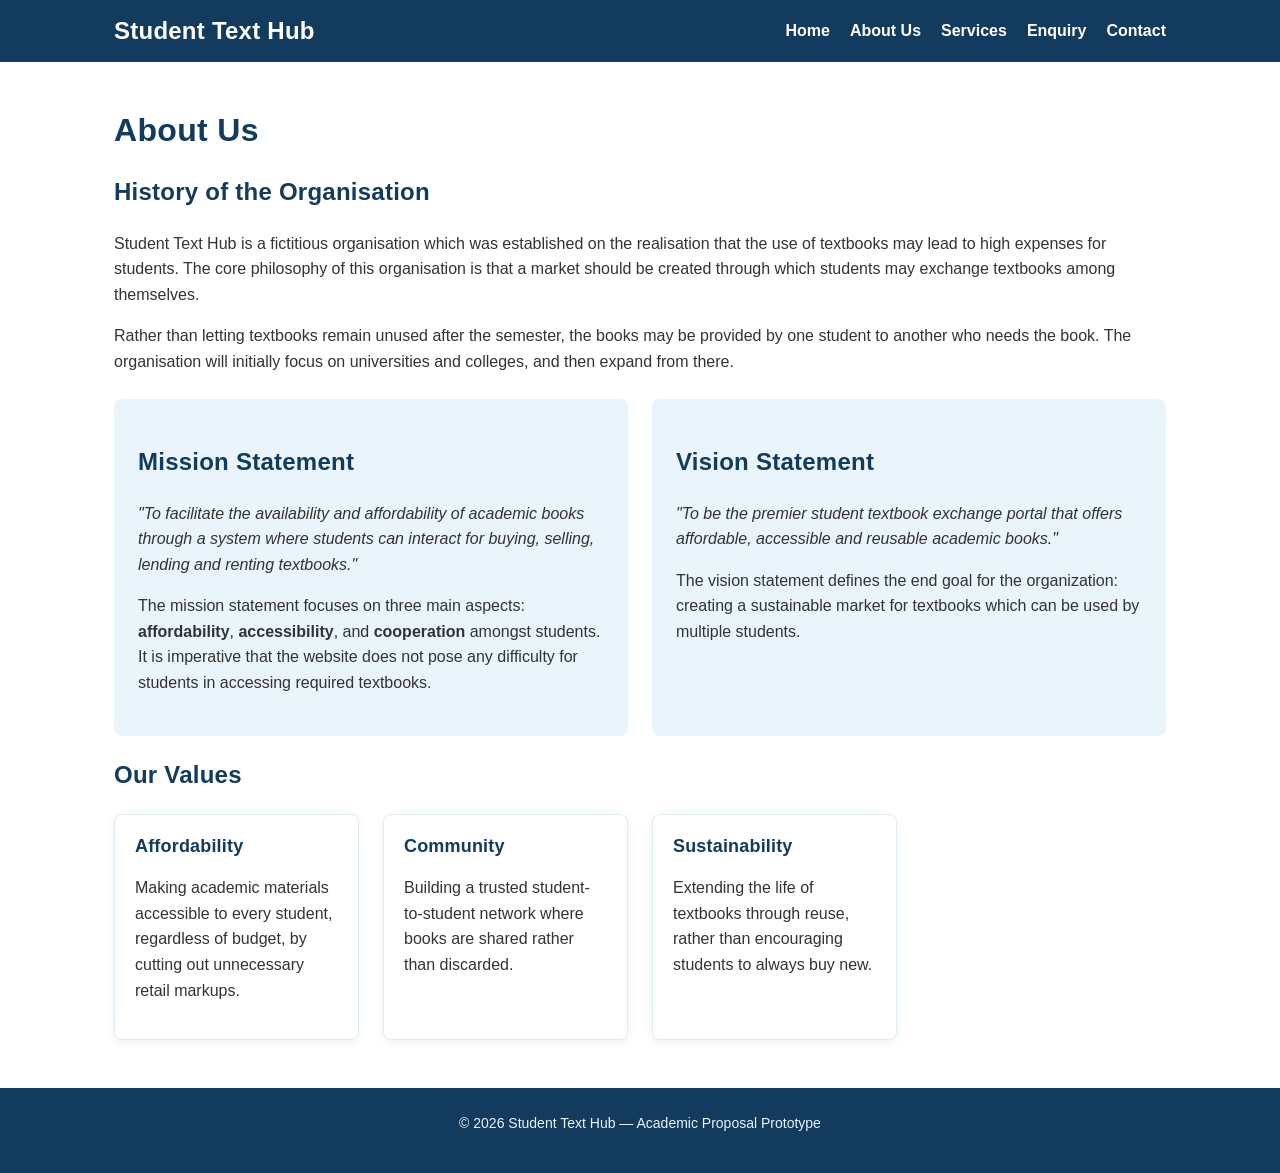
==== about.html @ 8ba3584e "initial project" ====
<!DOCTYPE html>
<html lang="en">
<head>
    <meta charset="UTF-8">
    <meta name="viewport" content="width=device-width, initial-scale=1.0">
    <title>Student Text Hub — About Us</title>
    <link rel="stylesheet" href="css/styles.css">
</head>
<body>

    <!-- HEADER + NAVIGATION MENU -->
    <header class="site-header">
        <div class="header-inner">
            <h1 class="site-title">Student Text Hub</h1>
            <nav class="main-nav" aria-label="Primary">
                <ul>
                    <li><a href="home.html#home">Home</a></li>
                    <li><a href="about.html">About Us</a></li>
                    <li><a href="home.html#services">Services</a></li>
                    <li><a href="enquiry.html">Enquiry</a></li>
                    <li><a href="home.html#contact">Contact</a></li>
                </ul>
            </nav>
        </div>
    </header>

    <main>
        <section class="section section-about">
            <h2>About Us</h2>

            <h3>History of the Organisation</h3>
            <p>Student Text Hub is a fictitious organisation which was established on the realisation that the use of textbooks may lead to high expenses for students. The core philosophy of this organisation is that a market should be created through which students may exchange textbooks among themselves.</p>
            <p>Rather than letting textbooks remain unused after the semester, the books may be provided by one student to another who needs the book. The organisation will initially focus on universities and colleges, and then expand from there.</p>

            <div class="about-grid">
                <div class="about-card">
                    <h3>Mission Statement</h3>
                    <p><em>"To facilitate the availability and affordability of academic books through a system where students can interact for buying, selling, lending and renting textbooks."</em></p>
                    <p>The mission statement focuses on three main aspects: <strong>affordability</strong>, <strong>accessibility</strong>, and <strong>cooperation</strong> amongst students. It is imperative that the website does not pose any difficulty for students in accessing required textbooks.</p>
                </div>
                <div class="about-card">
                    <h3>Vision Statement</h3>
                    <p><em>"To be the premier student textbook exchange portal that offers affordable, accessible and reusable academic books."</em></p>
                    <p>The vision statement defines the end goal for the organization: creating a sustainable market for textbooks which can be used by multiple students.</p>
                </div>
            </div>

            <h3>Our Values</h3>
            <ul class="services-list">
                <li class="service-card">
                    <h3>Affordability</h3>
                    <p>Making academic materials accessible to every student, regardless of budget, by cutting out unnecessary retail markups.</p>
                </li>
                <li class="service-card">
                    <h3>Community</h3>
                    <p>Building a trusted student-to-student network where books are shared rather than discarded.</p>
                </li>
                <li class="service-card">
                    <h3>Sustainability</h3>
                    <p>Extending the life of textbooks through reuse, rather than encouraging students to always buy new.</p>
                </li>
            </ul>
        </section>
    </main>

    <!-- FOOTER -->
    <footer class="site-footer">
        <p>&copy; 2026 Student Text Hub — Academic Proposal Prototype</p>
    </footer>

</body>
</html>
---- css/styles.css ----
/* =====================================================================
   STUDENT TEXT HUB — STYLESHEET
   Part 2: Designing the Visuals — CSS Styling and Responsive Design
   =====================================================================
   This file is linked as a single external stylesheet from home.html so
   that presentation is fully separated from content, which keeps the
   site easier to maintain and update (Sklar, 2016).
   ===================================================================== */

/* ---------------------------------------------------------------------
   1. ROOT VARIABLES (design tokens)
   Colour palette and type scale are taken from the Part 1 proposal so
   that the finished site matches the approved design direction.
   Using custom properties lets the whole "cascade" be controlled from
   one place, which is the core efficiency principle of CSS (MDN, 2024a).
   --------------------------------------------------------------------- */
:root {
    /* colour palette */
    --color-dark-blue: #123B5D;   /* headers, navigation, branding   */
    --color-light-blue: #EAF4FB;  /* backgrounds / info sections     */
    --color-white: #FFFFFF;       /* page background                 */
    --color-orange: #F39C12;      /* buttons and calls to action     */
    --color-orange-dark: #d6870a; /* hover state for buttons         */
    --color-text: #333333;        /* body copy                       */

    /* typography scale (1.125 minor-third-style ratio) */
    --font-body: 'Poppins', Arial, Helvetica, sans-serif;
    --fs-base: 1rem;
    --fs-sm: 0.875rem;
    --fs-md: 1.125rem;
    --fs-lg: 1.5rem;
    --fs-xl: 2rem;
    --fs-xxl: 2.75rem;
    --line-height-base: 1.6;

    /* spacing + layout */
    --gap: 1.5rem;
    --radius: 8px;
    --max-width: 1100px;
}

/* ---------------------------------------------------------------------
   2. GLOBAL / ELEMENT SELECTORS
   Broad element selectors are used first so that specific rules further
   down only need to override what changes, taking advantage of CSS's
   cascading nature to keep the number of selectors to a minimum.
   --------------------------------------------------------------------- */
* {
    box-sizing: border-box;
}

body {
    margin: 0;
    font-family: var(--font-body);
    font-size: var(--fs-base);
    line-height: var(--line-height-base);
    color: var(--color-text);
    background-color: var(--color-white);
}

h1, h2, h3 {
    font-family: var(--font-body);
    font-weight: 700;
    letter-spacing: 0.01em;
    color: var(--color-dark-blue);
    line-height: 1.25;
}

h1 { font-size: var(--fs-xxl); }
h2 { font-size: var(--fs-xl); margin-top: 0; }
h3 { font-size: var(--fs-lg); }

p { margin: 0 0 1em; }

a {
    color: var(--color-dark-blue);
    text-decoration: none;
}

a:hover,
a:focus {
    color: var(--color-orange);
    text-decoration: underline;
}

hr {
    border: none;
    border-top: 1px solid #d9e6ef;
    margin: 0;
}

/* ---------------------------------------------------------------------
   3. LAYOUT STRUCTURE
   CSS Grid/Flexbox are used to structure the page for the desktop
   solution, as recommended for modern layout work (MDN, 2024b; MDN, 2024c).
   --------------------------------------------------------------------- */
main {
    max-width: var(--max-width);
    margin: 0 auto;
    padding: 0 1.5rem;
}

.section {
    padding: 3rem 0;
    border-bottom: 1px solid #e6eef4;
}

.section:last-of-type {
    border-bottom: none;
}

/* Header uses Flexbox to align the logo and navigation on one row on
   desktop, then stack automatically inside the responsive rules below. */
.site-header {
    background-color: var(--color-dark-blue);
    color: var(--color-white);
}

.header-inner {
    max-width: var(--max-width);
    margin: 0 auto;
    padding: 1rem 1.5rem;
    display: flex;
    flex-direction: row;
    justify-content: space-between;
    align-items: center;
    gap: var(--gap);
}

.site-title {
    color: var(--color-white);
    font-size: var(--fs-lg);
    margin: 0;
}

.main-nav ul {
    list-style: none;
    display: flex;
    flex-direction: row;
    gap: 1.25rem;
    margin: 0;
    padding: 0;
}

.main-nav a {
    color: var(--color-white);
    font-weight: 600;
    padding: 0.25rem 0;
    border-bottom: 2px solid transparent;
}

.main-nav a:hover,
.main-nav a:focus {
    color: var(--color-white);
    text-decoration: none;
    border-bottom-color: var(--color-orange);
}

/* Hero uses Grid to place the image beside the introductory copy on
   larger screens; grid-template-areas keeps the markup order flexible. */
.hero {
    display: grid;
    grid-template-columns: 1fr 1fr;
    align-items: center;
    gap: var(--gap);
    max-width: var(--max-width);
    margin: 0 auto;
    padding: 2rem 1.5rem 3rem;
    color: var(--color-white);
}

.hero-image {
    width: 100%;
    height: auto;
    border-radius: var(--radius);
    box-shadow: 0 10px 25px rgba(0, 0, 0, 0.25);
}

.hero-text h2 {
    color: var(--color-white);
    font-size: var(--fs-xl);
}

.hero-text p {
    color: var(--color-light-blue);
    font-size: var(--fs-md);
}

/* About page layout: two-column card grid on desktop */
.about-grid {
    display: grid;
    grid-template-columns: repeat(2, 1fr);
    gap: var(--gap);
    margin-top: 1.5rem;
}

.about-card {
    background-color: var(--color-light-blue);
    border-radius: var(--radius);
    padding: 1.5rem;
}

/* Services layout: four-across card grid on desktop */
.services-list {
    list-style: none;
    display: grid;
    grid-template-columns: repeat(4, 1fr);
    gap: var(--gap);
    margin: 1.5rem 0 0;
    padding: 0;
}

.service-card {
    background-color: var(--color-white);
    border: 1px solid #e0ecf4;
    border-radius: var(--radius);
    padding: 1.25rem;
    box-shadow: 0 2px 8px rgba(18, 59, 93, 0.08);
    transition: transform 0.2s ease, box-shadow 0.2s ease;
}

.service-card:hover {
    transform: translateY(-4px);
    box-shadow: 0 8px 18px rgba(18, 59, 93, 0.15);
}

.service-card h3 {
    font-size: var(--fs-md);
    margin-top: 0;
}

/* ---------------------------------------------------------------------
   4. FORMS
   --------------------------------------------------------------------- */
.form-grid {
    display: grid;
    grid-template-columns: repeat(2, 1fr);
    gap: 1rem var(--gap);
}

.form-field {
    display: flex;
    flex-direction: column;
    margin-bottom: 1rem;
}

.contact-form .form-field {
    max-width: 480px;
}

label {
    font-weight: 600;
    font-size: var(--fs-sm);
    margin-bottom: 0.35rem;
    color: var(--color-dark-blue);
}

input[type="text"],
input[type="email"],
select,
textarea {
    font-family: var(--font-body);
    font-size: var(--fs-base);
    padding: 0.6rem 0.75rem;
    border: 1px solid #c7d9e5;
    border-radius: var(--radius);
    background-color: var(--color-white);
    color: var(--color-text);
}

input:focus,
select:focus,
textarea:focus {
    outline: none;
    border-color: var(--color-orange);
    box-shadow: 0 0 0 3px rgba(243, 156, 18, 0.25);
}

/* ---------------------------------------------------------------------
   5. BUTTONS (interactive pseudo-classes)
   --------------------------------------------------------------------- */
.btn,
input[type="submit"] {
    display: inline-block;
    font-family: var(--font-body);
    font-weight: 600;
    font-size: var(--fs-base);
    background-color: var(--color-orange);
    color: var(--color-white);
    border: none;
    border-radius: var(--radius);
    padding: 0.75rem 1.75rem;
    cursor: pointer;
    transition: background-color 0.2s ease, transform 0.1s ease;
}

.btn:hover,
input[type="submit"]:hover {
    background-color: var(--color-orange-dark);
}

.btn:focus,
input[type="submit"]:focus {
    outline: 3px solid var(--color-dark-blue);
    outline-offset: 2px;
}

.btn:active,
input[type="submit"]:active {
    transform: scale(0.98);
}

/* ---------------------------------------------------------------------
   6. FOOTER
   --------------------------------------------------------------------- */
.site-footer {
    background-color: var(--color-dark-blue);
    color: var(--color-light-blue);
    text-align: center;
    padding: 1.5rem;
    font-size: var(--fs-sm);
}

/* =======================================================================
   7. RESPONSIVE DESIGN
   Breakpoints follow the common desktop / tablet / mobile ranges used in
   industry practice (MDN, 2024d). A mobile-first mindset is applied by
   letting the base rules above work down to small screens, then using
   max-width media queries to adapt spacing and switch multi-column
   layouts to a single column, as recommended by Marcotte (2010) and
   Nielsen Norman Group (2024).
   ======================================================================= */

/* TABLET: <= 768px — multi-column layouts collapse to two columns and
   the header stacks vertically so the nav has room to wrap. */
@media screen and (max-width: 48em) { /* 768px in em, an rem/em-based breakpoint keeps the layout in sync with the user's font-size settings (MDN, 2024d) */
    .header-inner {
        flex-direction: column;
        align-items: flex-start;
        gap: 0.75rem;
    }

    .main-nav ul {
        flex-wrap: wrap;
        gap: 1rem;
    }

    .hero {
        grid-template-columns: 1fr;
        text-align: center;
    }

    .about-grid {
        grid-template-columns: 1fr;
    }

    .services-list {
        grid-template-columns: repeat(2, 1fr);
    }

    .form-grid {
        grid-template-columns: 1fr;
    }

    h1 { font-size: var(--fs-xl); }
    h2 { font-size: var(--fs-lg); }
}

/* MOBILE: <= 480px — single-column layout throughout, larger tap targets,
   and reduced section padding for smaller viewports. */
@media screen and (max-width: 30em) { /* 480px */
    .section {
        padding: 2rem 0;
    }

    .services-list {
        grid-template-columns: 1fr;
    }

    .main-nav ul {
        flex-direction: column;
        gap: 0.5rem;
        width: 100%;
    }

    .btn,
    input[type="submit"] {
        width: 100%;
        text-align: center;
        padding: 0.85rem 1rem;
    }

    h1 { font-size: var(--fs-lg); }
    .hero-text h2 { font-size: var(--fs-md); }
}
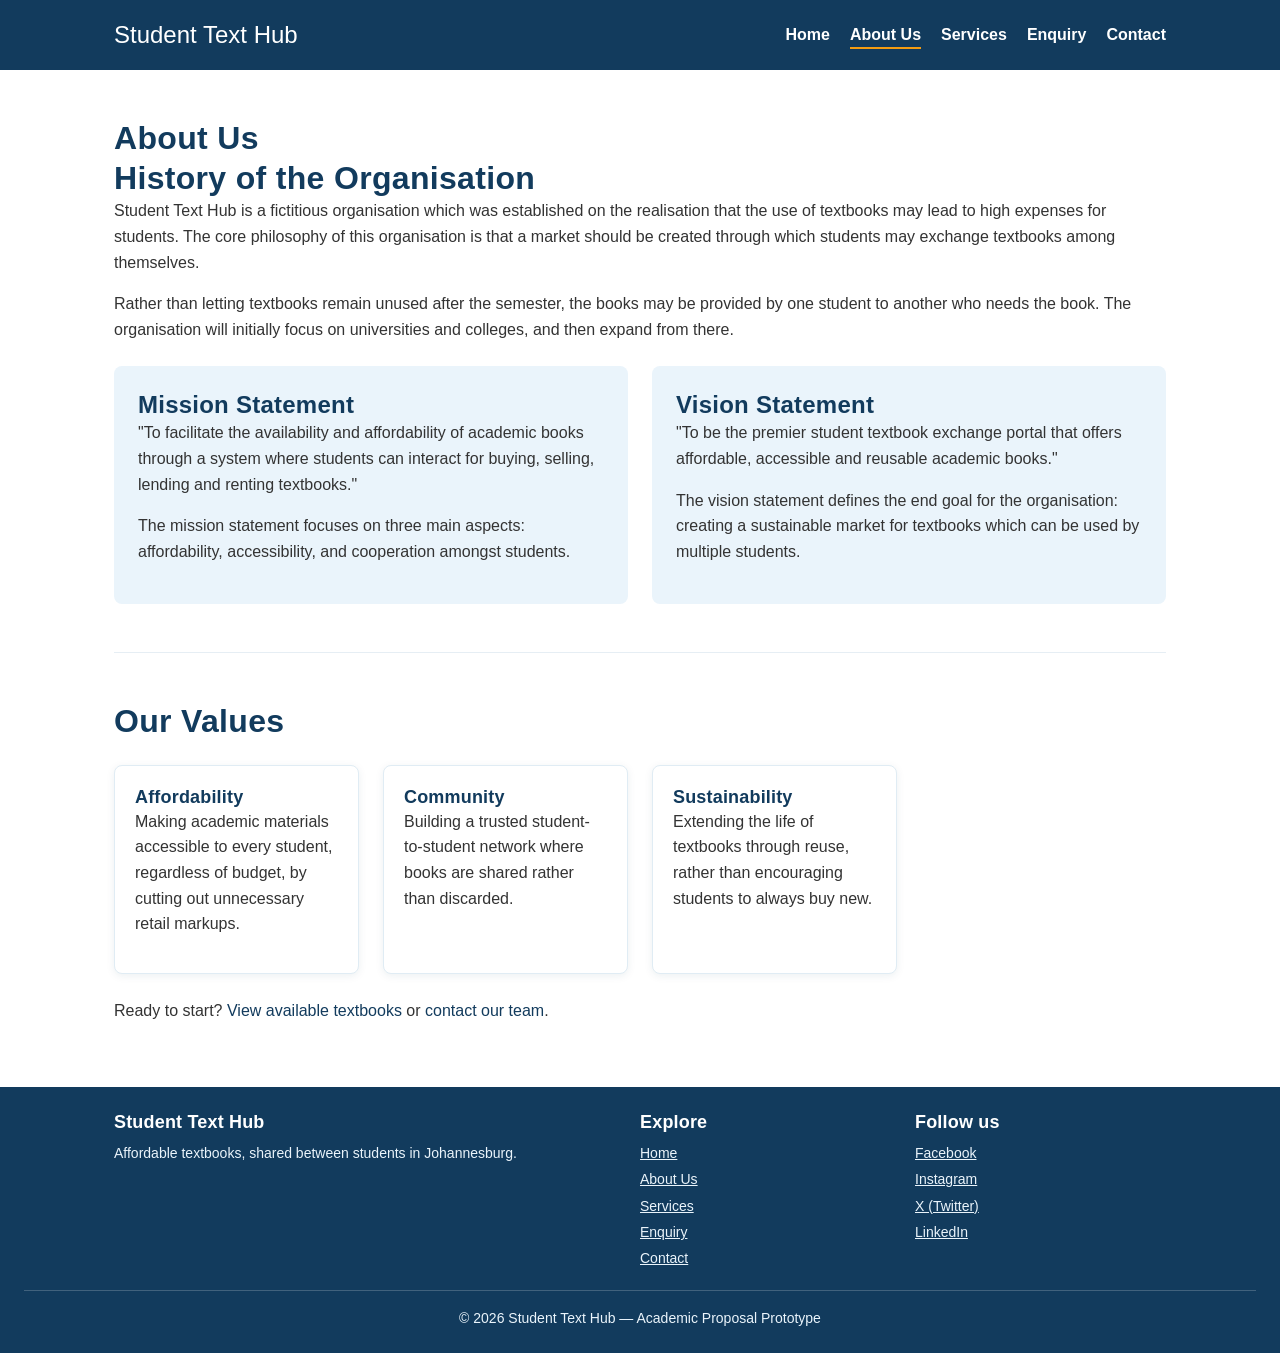
==== commit e08fdae8: "Add javscript code for functionality added robots.txt, sitemap.xml added seo properties etc" ====
--- a/about.html
+++ b/about.html
@@ -1,72 +1,78 @@
 <!DOCTYPE html>
 <html lang="en">
 <head>
-    <meta charset="UTF-8">
-    <meta name="viewport" content="width=device-width, initial-scale=1.0">
-    <title>Student Text Hub — About Us</title>
-    <link rel="stylesheet" href="css/styles.css">
+<meta charset="UTF-8">
+<meta name="viewport" content="width=device-width, initial-scale=1.0">
+<title>About Us | Student Text Hub Johannesburg</title>
+<meta name="description" content="Learn about Student Text Hub, our mission and vision, and our values of affordability, community and sustainability for students in Johannesburg.">
+<meta name="keywords" content="about Student Text Hub, student textbook exchange, textbook mission, affordable education South Africa">
+<meta name="author" content="Nqobile Sibongile Ngcobo">
+<meta name="robots" content="index, follow">
+<meta http-equiv="Content-Security-Policy" content="default-src 'self'; script-src 'self'; style-src 'self'; img-src 'self' data:; connect-src 'self'; frame-src https://www.google.com; form-action 'self' mailto:; base-uri 'self'; object-src 'none'">
+<meta name="referrer" content="strict-origin-when-cross-origin">
+<link rel="canonical" href="https://student-text-hub.netlify.app/about.html">
+<link rel="icon" href="data:image/svg+xml,%3Csvg xmlns='http://www.w3.org/2000/svg' viewBox='0 0 100 100'%3E%3Crect width='100' height='100' rx='18' fill='%23123B5D'/%3E%3Ctext x='50' y='68' font-size='56' text-anchor='middle' fill='%23F39C12' font-family='Arial' font-weight='700'%3ET%3C/text%3E%3C/svg%3E">
+<meta property="og:type" content="website">
+<meta property="og:site_name" content="Student Text Hub">
+<meta property="og:title" content="About Us | Student Text Hub Johannesburg">
+<meta property="og:description" content="Learn about Student Text Hub, our mission and vision, and our values of affordability, community and sustainability for students in Johannesburg.">
+<meta property="og:url" content="https://student-text-hub.netlify.app/about.html">
+<meta property="og:image" content="https://student-text-hub.netlify.app/images/students-sharing-textbooks-800.jpg">
+<meta name="twitter:card" content="summary_large_image">
+<meta name="twitter:title" content="About Us | Student Text Hub Johannesburg">
+<meta name="twitter:description" content="Learn about Student Text Hub, our mission and vision, and our values of affordability, community and sustainability for students in Johannesburg.">
+<link rel="stylesheet" href="css/styles.css">
 </head>
 <body>
-
-    <!-- HEADER + NAVIGATION MENU -->
-    <header class="site-header">
-        <div class="header-inner">
-            <h1 class="site-title">Student Text Hub</h1>
-            <nav class="main-nav" aria-label="Primary">
-                <ul>
-                    <li><a href="home.html#home">Home</a></li>
-                    <li><a href="about.html">About Us</a></li>
-                    <li><a href="home.html#services">Services</a></li>
-                    <li><a href="enquiry.html">Enquiry</a></li>
-                    <li><a href="home.html#contact">Contact</a></li>
-                </ul>
-            </nav>
-        </div>
-    </header>
-
-    <main>
-        <section class="section section-about">
-            <h2>About Us</h2>
-
-            <h3>History of the Organisation</h3>
-            <p>Student Text Hub is a fictitious organisation which was established on the realisation that the use of textbooks may lead to high expenses for students. The core philosophy of this organisation is that a market should be created through which students may exchange textbooks among themselves.</p>
-            <p>Rather than letting textbooks remain unused after the semester, the books may be provided by one student to another who needs the book. The organisation will initially focus on universities and colleges, and then expand from there.</p>
-
-            <div class="about-grid">
-                <div class="about-card">
-                    <h3>Mission Statement</h3>
-                    <p><em>"To facilitate the availability and affordability of academic books through a system where students can interact for buying, selling, lending and renting textbooks."</em></p>
-                    <p>The mission statement focuses on three main aspects: <strong>affordability</strong>, <strong>accessibility</strong>, and <strong>cooperation</strong> amongst students. It is imperative that the website does not pose any difficulty for students in accessing required textbooks.</p>
-                </div>
-                <div class="about-card">
-                    <h3>Vision Statement</h3>
-                    <p><em>"To be the premier student textbook exchange portal that offers affordable, accessible and reusable academic books."</em></p>
-                    <p>The vision statement defines the end goal for the organization: creating a sustainable market for textbooks which can be used by multiple students.</p>
-                </div>
-            </div>
-
-            <h3>Our Values</h3>
-            <ul class="services-list">
-                <li class="service-card">
-                    <h3>Affordability</h3>
-                    <p>Making academic materials accessible to every student, regardless of budget, by cutting out unnecessary retail markups.</p>
-                </li>
-                <li class="service-card">
-                    <h3>Community</h3>
-                    <p>Building a trusted student-to-student network where books are shared rather than discarded.</p>
-                </li>
-                <li class="service-card">
-                    <h3>Sustainability</h3>
-                    <p>Extending the life of textbooks through reuse, rather than encouraging students to always buy new.</p>
-                </li>
-            </ul>
-        </section>
-    </main>
-
-    <!-- FOOTER -->
-    <footer class="site-footer">
-        <p>&copy; 2026 Student Text Hub — Academic Proposal Prototype</p>
-    </footer>
-
+<a class="skip-link" href="#main-content">Skip to main content</a>
+<header class="site-header">
+<div class="header-inner">
+<p class="site-title"><a href="index.html">Student Text Hub</a></p>
+<button class="nav-toggle" type="button" aria-expanded="false" aria-controls="primary-nav">Menu</button>
+<nav class="main-nav" id="primary-nav" aria-label="Primary">
+<ul>
+<li><a href="index.html">Home</a></li>
+<li><a href="about.html" aria-current="page">About Us</a></li>
+<li><a href="services.html">Services</a></li>
+<li><a href="enquiry.html">Enquiry</a></li>
+<li><a href="contact.html">Contact</a></li>
+</ul>
+</nav>
+</div>
+</header>
+<main id="main-content">
+<section class="section reveal">
+<h1>About Us</h1>
+<h2>History of the Organisation</h2>
+<p>Student Text Hub is a fictitious organisation which was established on the realisation that the use of textbooks may lead to high expenses for students. The core philosophy of this organisation is that a market should be created through which students may exchange textbooks among themselves.</p>
+<p>Rather than letting textbooks remain unused after the semester, the books may be provided by one student to another who needs the book. The organisation will initially focus on universities and colleges, and then expand from there.</p>
+<div class="about-grid">
+<div class="about-card"><h3>Mission Statement</h3>
+<p><em>"To facilitate the availability and affordability of academic books through a system where students can interact for buying, selling, lending and renting textbooks."</em></p>
+<p>The mission statement focuses on three main aspects: <strong>affordability</strong>, <strong>accessibility</strong>, and <strong>cooperation</strong> amongst students.</p></div>
+<div class="about-card"><h3>Vision Statement</h3>
+<p><em>"To be the premier student textbook exchange portal that offers affordable, accessible and reusable academic books."</em></p>
+<p>The vision statement defines the end goal for the organisation: creating a sustainable market for textbooks which can be used by multiple students.</p></div>
+</div>
+</section>
+<section class="section reveal">
+<h2>Our Values</h2>
+<ul class="services-list">
+<li class="service-card"><h3>Affordability</h3><p>Making academic materials accessible to every student, regardless of budget, by cutting out unnecessary retail markups.</p></li>
+<li class="service-card"><h3>Community</h3><p>Building a trusted student-to-student network where books are shared rather than discarded.</p></li>
+<li class="service-card"><h3>Sustainability</h3><p>Extending the life of textbooks through reuse, rather than encouraging students to always buy new.</p></li>
+</ul>
+<p class="cta-line">Ready to start? <a href="services.html">View available textbooks</a> or <a href="contact.html">contact our team</a>.</p>
+</section>
+</main>
+<footer class="site-footer">
+<div class="footer-inner">
+<div><h2 class="footer-heading">Student Text Hub</h2><p>Affordable textbooks, shared between students in Johannesburg.</p></div>
+<nav aria-label="Footer"><h2 class="footer-heading">Explore</h2><ul><li><a href="index.html">Home</a></li><li><a href="about.html">About Us</a></li><li><a href="services.html">Services</a></li><li><a href="enquiry.html">Enquiry</a></li><li><a href="contact.html">Contact</a></li></ul></nav>
+<div><h2 class="footer-heading">Follow us</h2><ul class="social-links"><li><a href="https://www.facebook.com/" target="_blank" rel="noopener noreferrer">Facebook</a></li><li><a href="https://www.instagram.com/" target="_blank" rel="noopener noreferrer">Instagram</a></li><li><a href="https://x.com/" target="_blank" rel="noopener noreferrer">X (Twitter)</a></li><li><a href="https://www.linkedin.com/" target="_blank" rel="noopener noreferrer">LinkedIn</a></li></ul></div>
+</div>
+<p class="copyright">&copy; 2026 Student Text Hub &mdash; Academic Proposal Prototype</p>
+</footer>
+<script src="js/main.js" defer></script>
 </body>
-</html>+</html>
--- a/css/styles.css
+++ b/css/styles.css
@@ -14,7 +14,58 @@
    Using custom properties lets the whole "cascade" be controlled from
    one place, which is the core efficiency principle of CSS (MDN, 2024a).
    --------------------------------------------------------------------- */
-:root {
+/*
+Reset css
+*/
+/* http://meyerweb.com/eric/tools/css/reset/ 
+   v2.0 | 20110126
+   License: none (public domain)
+*/
+
+html, body, div, span, applet, object, iframe,
+h1, h2, h3, h4, h5, h6, p, blockquote, pre,
+a, abbr, acronym, address, big, cite, code,
+del, dfn, em, img, ins, kbd, q, s, samp,
+small, strike, strong, sub, sup, tt, var,
+b, u, i, center,
+dl, dt, dd, ol, ul, li,
+fieldset, form, label, legend,
+table, caption, tbody, tfoot, thead, tr, th, td,
+article, aside, canvas, details, embed, 
+figure, figcaption, footer, header, hgroup, 
+menu, nav, output, ruby, section, summary,
+time, mark, audio, video {
+	margin: 0;
+	padding: 0;
+	border: 0;
+	font-size: 100%;
+	font: inherit;
+	vertical-align: baseline;
+}
+/* HTML5 display-role reset for older browsers */
+article, aside, details, figcaption, figure, 
+footer, header, hgroup, menu, nav, section {
+	display: block;
+}
+body {
+	line-height: 1;
+}
+ol, ul {
+	list-style: none;
+}
+blockquote, q {
+	quotes: none;
+}
+blockquote:before, blockquote:after,
+q:before, q:after {
+	content: '';
+	content: none;
+}
+table {
+	border-collapse: collapse;
+	border-spacing: 0;
+}
+   :root {
     /* colour palette */
     --color-dark-blue: #123B5D;   /* headers, navigation, branding   */
     --color-light-blue: #EAF4FB;  /* backgrounds / info sections     */
@@ -66,7 +117,7 @@
     line-height: 1.25;
 }
 
-h1 { font-size: var(--fs-xxl); }
+h1 { font-size: var(--fs-xl); }
 h2 { font-size: var(--fs-xl); margin-top: 0; }
 h3 { font-size: var(--fs-lg); }
 
@@ -286,7 +337,7 @@
     font-weight: 600;
     font-size: var(--fs-base);
     background-color: var(--color-orange);
-    color: var(--color-white);
+    color: var(--color-dark-blue);
     border: none;
     border-radius: var(--radius);
     padding: 0.75rem 1.75rem;
@@ -319,6 +370,7 @@
     text-align: center;
     padding: 1.5rem;
     font-size: var(--fs-sm);
+
 }
 
 /* =======================================================================
@@ -366,6 +418,7 @@
     h2 { font-size: var(--fs-lg); }
 }
 
+
 /* MOBILE: <= 480px — single-column layout throughout, larger tap targets,
    and reduced section padding for smaller viewports. */
 @media screen and (max-width: 30em) { /* 480px */
@@ -393,3 +446,131 @@
     h1 { font-size: var(--fs-lg); }
     .hero-text h2 { font-size: var(--fs-md); }
 }
+
+
+/* =======================================================================
+   8. PART 3 ADDITIONS - interactivity, SEO/accessibility helpers
+   ======================================================================= */
+.skip-link { position: absolute; left: -999px; top: 0; background: var(--color-orange); color: var(--color-dark-blue); padding: .5rem 1rem; z-index: 200; font-weight: 600; }
+.skip-link:focus { left: 0; }
+.site-title a { color: var(--color-white); text-decoration: none; }
+.site-title a:hover { text-decoration: none; color: var(--color-orange); }
+.main-nav a[aria-current="page"] { border-bottom-color: var(--color-orange); }
+.nav-toggle { display: none; background: transparent; color: var(--color-white); border: 2px solid var(--color-white); border-radius: var(--radius); padding: .4rem .9rem; font: inherit; font-weight: 600; cursor: pointer; }
+.hero-text h1 { color: var(--color-white); font-size: var(--fs-xl); margin-bottom: 1rem; }
+.hero-text .btn { text-decoration: none; }
+.btn { text-decoration: none; }
+.btn:hover, .btn:focus { text-decoration: none; color: var(--color-dark-blue); }
+.btn-small { padding: .5rem 1rem; font-size: var(--fs-sm); }
+input[type="search"], input[type="tel"], input[type="date"] { font-family: var(--font-body); font-size: var(--fs-base); padding: .6rem .75rem; border: 1px solid #c7d9e5; border-radius: var(--radius); background: var(--color-white); color: var(--color-text); }
+input[type="search"]:focus, input[type="tel"]:focus, input[type="date"]:focus { outline: none; border-color: var(--color-orange); box-shadow: 0 0 0 3px rgba(243,156,18,.25); }
+.contact-form .form-field { max-width: 520px; }
+.cta-line { margin-top: 1.5rem; }
+.small { font-size: var(--fs-sm); }
+
+/* Scroll-reveal animation (only hides content when JS is running) */
+.js-reveal .reveal { opacity: 0; transform: translateY(24px); transition: opacity .6s ease, transform .6s ease; }
+.js-reveal .reveal.is-visible { opacity: 1; transform: none; }
+
+/* Accordion */
+.accordion-item { border: 1px solid #d9e6ef; border-radius: var(--radius); margin-bottom: .75rem; overflow: hidden; }
+.accordion-trigger { width: 100%; display: flex; justify-content: space-between; align-items: center; gap: 1rem; text-align: left; background: var(--color-light-blue); color: var(--color-dark-blue); border: 0; padding: 1rem 1.25rem; font: inherit; font-weight: 600; cursor: pointer; }
+.accordion-trigger:hover { background: #dcecf7; }
+.accordion-trigger:focus-visible { outline: 3px solid var(--color-orange); outline-offset: -3px; }
+.accordion-icon { font-size: 1.5rem; line-height: 1; }
+.accordion-panel { padding: 1rem 1.25rem 0; animation: fadeDown .3s ease; }
+.accordion-panel[hidden] { display: none; }
+@keyframes fadeDown { from { opacity: 0; transform: translateY(-6px); } to { opacity: 1; transform: none; } }
+
+/* Tabs */
+.tab-list { display: flex; flex-wrap: wrap; gap: .5rem; border-bottom: 2px solid #d9e6ef; margin-top: 1.5rem; }
+.tab-list [role="tab"] { background: transparent; border: 0; border-bottom: 4px solid transparent; padding: .75rem 1.25rem; font: inherit; font-weight: 600; color: var(--color-dark-blue); cursor: pointer; margin-bottom: -2px; }
+.tab-list [role="tab"]:hover { background: var(--color-light-blue); }
+.tab-list [role="tab"][aria-selected="true"] { border-bottom-color: var(--color-orange); }
+.tab-list [role="tab"]:focus-visible { outline: 3px solid var(--color-orange); outline-offset: -3px; }
+.tab-panel { background: var(--color-light-blue); border-radius: 0 0 var(--radius) var(--radius); padding: 1.5rem; animation: fadeDown .35s ease; }
+.tab-panel[hidden] { display: none; }
+
+/* Gallery + lightbox */
+.gallery { display: grid; grid-template-columns: repeat(3, 1fr); gap: var(--gap); margin-top: 1rem; }
+.gallery-item { display: block; width: 100%; background: var(--color-white); border: 1px solid #e0ecf4; border-radius: var(--radius); padding: .75rem; cursor: pointer; font: inherit; transition: transform .25s ease, box-shadow .25s ease; }
+.gallery-item:hover, .gallery-item:focus-visible { transform: translateY(-5px) scale(1.02); box-shadow: 0 10px 20px rgba(18,59,93,.18); }
+.gallery-item img { width: 100%; height: auto; border-radius: 6px; }
+.gallery-caption { display: block; margin-top: .5rem; font-weight: 600; color: var(--color-dark-blue); }
+.lightbox, .modal { border: 0; border-radius: var(--radius); padding: 0; max-width: min(90vw, 560px); width: 100%; }
+.lightbox::backdrop, .modal::backdrop { background: rgba(10,25,40,.75); }
+.lightbox[open], .modal[open] { animation: zoomIn .25s ease; }
+@keyframes zoomIn { from { opacity: 0; transform: scale(.94); } to { opacity: 1; transform: none; } }
+.lightbox figure { margin: 0; padding: 1.5rem; text-align: center; background: var(--color-white); }
+.lightbox img { max-height: 70vh; width: auto; max-width: 100%; margin: 0 auto; }
+.lightbox figcaption { margin-top: .75rem; font-weight: 600; color: var(--color-dark-blue); }
+.lightbox-close, .modal-close { position: absolute; top: .5rem; right: .75rem; background: var(--color-dark-blue); color: var(--color-white); border: 0; border-radius: 50%; width: 2.25rem; height: 2.25rem; font-size: 1.5rem; line-height: 1; cursor: pointer; z-index: 2; }
+.lightbox-nav { position: absolute; top: 50%; transform: translateY(-50%); background: var(--color-dark-blue); color: var(--color-white); border: 0; border-radius: 50%; width: 2.5rem; height: 2.5rem; font-size: 1.75rem; line-height: 1; cursor: pointer; z-index: 2; }
+.lightbox-prev { left: .5rem; }
+.lightbox-next { right: .5rem; }
+
+/* Listings */
+.filter-bar { display: grid; grid-template-columns: 2fr 1fr 1fr auto; gap: 1rem; align-items: end; background: var(--color-light-blue); padding: 1.25rem; border-radius: var(--radius); margin-top: 1rem; }
+.filter-bar .form-field { margin-bottom: 0; }
+.check-field label { font-weight: 400; margin: 0; display: flex; gap: .5rem; align-items: center; padding-bottom: .65rem; }
+.result-count { margin: 1rem 0 .5rem; font-weight: 600; color: var(--color-dark-blue); }
+.book-grid { display: grid; grid-template-columns: repeat(3, 1fr); gap: var(--gap); }
+.book-card { background: var(--color-white); border: 1px solid #e0ecf4; border-radius: var(--radius); padding: 1.25rem; box-shadow: 0 2px 8px rgba(18,59,93,.08); display: flex; flex-direction: column; gap: .35rem; animation: fadeDown .4s ease; }
+.book-card img { width: 100%; max-width: 160px; height: auto; border-radius: 6px; margin-bottom: .5rem; }
+.book-card h3 { font-size: var(--fs-md); }
+.book-card p { margin: 0; }
+.book-card .btn { margin-top: auto; align-self: flex-start; }
+.book-meta { font-size: var(--fs-sm); }
+.book-price { font-weight: 700; color: var(--color-dark-blue); padding: .25rem 0 .75rem; }
+.tag { display: inline-block; font-size: .75rem; font-weight: 700; padding: .15rem .6rem; border-radius: 999px; margin-right: .35rem; background: var(--color-light-blue); color: var(--color-dark-blue); }
+.tag-yes { background: #d9f2e3; color: #11592e; }
+.tag-no { background: #fbe0dc; color: #8a1c10; }
+.loading, .empty { grid-column: 1 / -1; padding: 1.5rem; text-align: center; background: var(--color-light-blue); border-radius: var(--radius); }
+.modal-body { position: relative; padding: 2rem 1.5rem 1.5rem; }
+.modal-img { width: 120px; height: auto; float: right; margin: 0 0 1rem 1rem; border-radius: 6px; }
+.details { display: grid; grid-template-columns: auto 1fr; gap: .35rem 1rem; margin: 1rem 0 1.5rem; clear: both; }
+.details dt { font-weight: 700; color: var(--color-dark-blue); }
+.details dd { margin: 0; overflow-wrap: anywhere; }
+
+/* Forms: validation + feedback */
+.error { color: #b3261e; font-size: var(--fs-sm); margin: .35rem 0 0; min-height: 0; }
+.error:empty { display: none; }
+input[aria-invalid="true"], select[aria-invalid="true"], textarea[aria-invalid="true"] { border-color: #b3261e; background: #fff6f5; }
+.char-count { font-size: var(--fs-sm); color: #555; text-align: right; margin: .25rem 0 0; }
+.response-box { margin-top: 2rem; padding: 1.5rem; background: var(--color-light-blue); border-left: 6px solid var(--color-orange); border-radius: var(--radius); animation: fadeDown .4s ease; max-width: 640px; }
+.response-box[hidden] { display: none; }
+.response-box:focus { outline: 3px solid var(--color-dark-blue); }
+.email-body { white-space: pre-wrap; background: var(--color-white); padding: 1rem; border-radius: var(--radius); font-family: monospace; margin: 1rem 0; overflow-wrap: anywhere; }
+
+/* Map */
+.map-select { max-width: 520px; }
+.map-wrap { position: relative; width: 100%; aspect-ratio: 16 / 9; border-radius: var(--radius); overflow: hidden; border: 1px solid #d9e6ef; margin-bottom: 1rem; }
+.map-wrap iframe { position: absolute; inset: 0; width: 100%; height: 100%; border: 0; }
+
+/* Footer */
+.footer-inner { max-width: var(--max-width); margin: 0 auto 1rem; padding: 0 1.5rem; display: grid; grid-template-columns: 2fr 1fr 1fr; gap: var(--gap); text-align: left; }
+.footer-heading { font-size: var(--fs-md); color: var(--color-white); margin-bottom: .5rem; }
+.site-footer a { color: var(--color-light-blue); text-decoration: underline; }
+.site-footer a:hover { color: var(--color-orange); }
+.site-footer li { margin-bottom: .25rem; }
+.copyright { margin: 0; padding-top: 1rem; border-top: 1px solid rgba(255,255,255,.2); }
+
+@media screen and (max-width: 48em) {
+    .nav-toggle { display: block; }
+    .header-inner { flex-direction: row; flex-wrap: wrap; align-items: center; }
+    .main-nav { display: none; width: 100%; }
+    .main-nav.is-open { display: block; }
+    .main-nav ul { flex-direction: column; gap: .5rem; }
+    .gallery, .book-grid { grid-template-columns: repeat(2, 1fr); }
+    .filter-bar { grid-template-columns: 1fr 1fr; }
+    .footer-inner { grid-template-columns: 1fr; }
+    .hero-text { text-align: center; }
+}
+@media screen and (max-width: 30em) {
+    .gallery, .book-grid, .filter-bar { grid-template-columns: 1fr; }
+    .hero-text .btn { width: 100%; }
+}
+@media (prefers-reduced-motion: reduce) {
+    *, *::before, *::after { animation: none !important; transition: none !important; }
+    .js-reveal .reveal { opacity: 1; transform: none; }
+}
